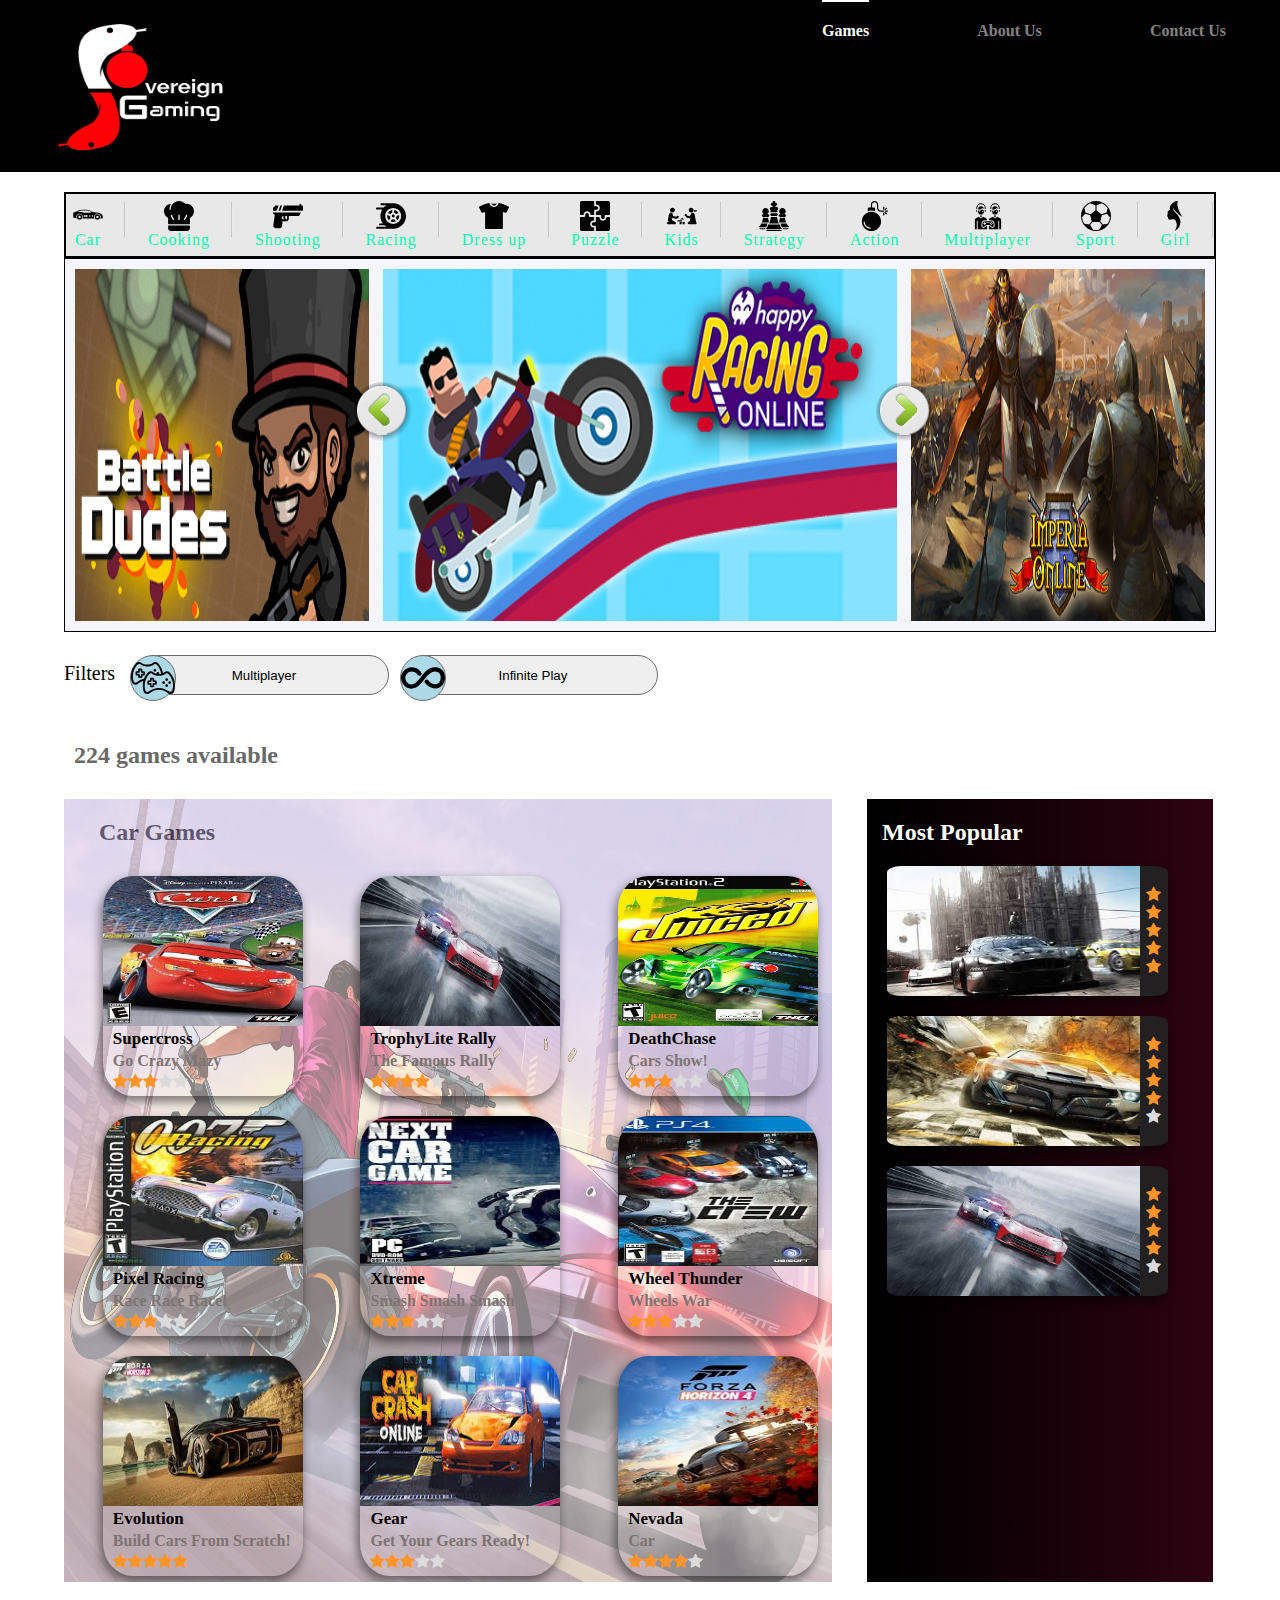
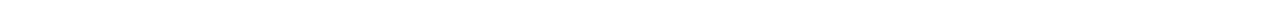
==== games/index.html @ 8c74dc42 "Update index.html" ====
<!DOCTYPE html>
<html lang="en">
<head>
    <meta charset="UTF-8">
    <meta name="viewport" content="width=device-width, initial-scale=1.0">
  
    <link rel="stylesheet" href="styles.css">
    <link rel="stylesheet" href="https://cdnjs.cloudflare.com/ajax/libs/font-awesome/4.7.0/css/font-awesome.min.css">
    <title>Games at sovereignGaming - Play Free Online Games</title>
</head>
<body>

    <nav class="navbar">

            <img id="logo" src="../games/images/logoeigthEdition.png" alt="">

        <ul>
            <li><a class="current" href="games.html">Games</a></li>      
            <li><a href="about.html">About Us</a></li>
            <li><a href="contact.html">Contact Us</a></li>
        </ul>
    </nav>

    <div class="content">

        <nav id="subNavbar">
            <a href="#actionGamesContainer" title="car">
                <img
                    src="[data-uri]" />
                <span>Car</span>
            </a>
            <div class="separator"></div>
            <a href="#actionGamesContainer" title="cooking">
                <img
                    src="[data-uri]" />
                <span>Cooking</span>
            </a>
            <div class="separator"></div>
            <a href="#actionGamesContainer" title="shooting">
                <img
                    src="[data-uri]" />
                <span>Shooting</span>
            </a>
            <div class="separator"></div>
            <a href="#actionGamesContainer" title="racing">
                <img
                    src="[data-uri]" />
                <span>Racing</span>
            </a>
            <div class="separator"></div>
            <a href="#actionGamesContainer" title="dressup">
                <img
                    src="[data-uri]" />
                <span>Dress up</span>
            </a>
            <div class="separator"></div>
            <a href="#actionGamesContainer" title="puzzle">
                <img
                    src="[data-uri]" />
                <span>Puzzle</span>
            </a>
            <div class="separator"></div>
            <a href="#actionGamesContainer" title="kids">
                <img
                    src="[data-uri]" />
                <span>Kids</span>
            </a>
            <div class="separator"></div>
            <a href="#actionGamesContainer" title="strategy">
                <img
                    src="[data-uri]" />
                <span>Strategy</span>
            </a>
            <div class="separator"></div>
            <a href="#actionGamesContainer" title="action">
                <img
                    src="[data-uri]" />
                <span>Action</span>
            </a>
            <div class="separator"></div>
            <a href="#actionGamesContainer" title="multiplayer">
                <img
                    src="[data-uri]" />
                <span>Multiplayer</span>
            </a>
            <div class="separator"></div>
            <a href="#actionGamesContainer" title="sport">
                <img
                    src="[data-uri]" />
                <span>Sport</span>
            </a>
            <div class="separator"></div>
            <a href="#actionGamesContainer" title="girl">
                <img
                    src="[data-uri]" />
                <span>Girl</span>
            </a>
            <div class="separator"></div>
        </nav>
        
        <section class="mainGames">
        
            <div class="structure"><span></span> <span></span></div>
        
            <a id="firstMainImg" href="" target="_self">
                <!-- <img title="battledudes online" src="../PracticeProjects/images/images/battledudesio.jpg" alt=""> -->
            </a>
            <a id="secondMainImg" href="" target="_self">
                <!-- <img title="happy racing online" src="../PracticeProjects/images/images/happy-racing-online.jpg" alt=""> -->
            </a>
            <a id="thirdMainImg" href="" target="_self">
                <!-- <img title="emperia online" src="../PracticeProjects/images/images/imperia-online.jpg" alt=""> -->
            </a>
        
            <button id="rightScroll" class="mainGames-next right"></button>
            <button id="leftScroll" class="mainGames-next left"></button>
        </section>
        
        <section id="filters" class="filterStyle">
            <p>Filters</p>
        
            <div class="circle">
                <img
                    src="[data-uri]" />
            </div>
            <button class="btnStyle">Multiplayer </button>
        
            <div class="circle">
                <img
                    src="[data-uri]" />
            </div>
            <button class="btnStyle">Infinite Play </button>
        
        </section>
        
        <h2 id="gamesTitle"><span id="gamesCount"></span> games available</h2>
        
        <footer>
            <section>
                <h2 class="showCategoryName">Car Games</h2>
                <img src="../games/images/backgroundMainImages/car.jpg" alt="">
                <div id="actionGamesContainer-Container">
                    <div id="actionGamesContainer">
                    </div>
                </div>
            </section>
        
            <aside id="randomSideGamesContainer">
                <h2>Most Popular</h2>
            </aside>
        </footer>
    </div>

    <!-- <div class="powr-weather" id="1ed42106_1621029905"></div>
    <script src="https://www.powr.io/powr.js?platform=html"></script>
     -->

    <!-- <iframe src="https://www.powr.io/weather/u/1ed42106_1621029905#platform=iframe" style="width:100%;" height="514px"
        frameborder="0"></iframe> -->
        
    <script src="app.js"></script>
    

</body>
</html>
---- games/styles.css ----
* {
  padding: 0;
  margin: 0;
  box-sizing: border-box;
}

html {
  scroll-behavior: smooth;
}

.content {
  /* background-color: #14273d; */
  width: 90vw;
  margin: auto;
}

.navbar {
  display: flex;
  justify-content: space-between;
  font-weight: bold;
  padding-top: 22px;
  /* background: black; */
  /* background: linear-gradient(90deg, #f0027f, #75489f); */
  /* background: #320d7f; */
  /* background-color: #26547c; */
  background-color: black;
}

#logo {
  width: 180px;
  height: 140px;
  margin-left: 50px;
}

.navbar-2 {
  justify-content: flex-end;
  /* background: white; */
  padding-bottom: 30px;
}

.navbar img {
  margin: 10px 0 0 10px;
  position: relative;
  bottom: 15px;
}

.navbar ul {
  /* color: blue; */
  /* color: red; */
  width: 40%;
  display: flex;
  list-style-type: none;
  justify-content: space-around;
}

.navbar ul li a {
  padding-top: 20px;
  text-decoration: none;
  /* color: rgba(0, 0, 255); */
  /* color: rgb(0, 254, 174); */
  color: white;
  opacity: 0.5;
}

.navbar li a.current {
  /* border-top: 2px solid rgb(0, 0, 255); */
  /* border-top: 2px solid rgb(0, 254, 174); */
  border-top: 2px solid white;
  opacity: 1;
}

#subNavbar {
  border: 2px solid black;
  background-color: #e8e8e8;
  letter-spacing: 1px;
  margin-top: 20px;
  display: flex;
  justify-content: space-between;
}

#subNavbar a {
  display: flex;
  flex-direction: column;
  align-items: center;
  text-decoration: none;
  /* color: black; */
  color: rgb(0, 254, 174);
  padding: 7px;
}

#subNavbar a:hover {
  box-shadow: 10px 10px 28px 0px rgb(0, 254, 174);
  -webkit-box-shadow: 10px 10px 28px 0px rgb(0, 254, 174);
  -moz-box-shadow: 10px 10px 28px 0px rgb(0, 254, 174);

  box-shadow: 10px 10px 28px 20px rgb(0, 254, 174);
  -webkit-box-shadow: 10px 10px 28px 20px rgb(0, 254, 174);
  -moz-box-shadow: 10px 10px 28px 20px rgb(0, 254, 174);
  transform: translate(-1px, -1px);
}

#subNavbar a img {
  width: 30px;
  height: 30px;
}

#subNavbar div.separator {
  position: relative;
  float: left;
  top: 8px;
  left: 0;
  width: 2px;
  height: 35px;
  background: #c4c4c4;
  border-right: 1px solid #eaeaea;
}

.mainGames {
  position: relative;
  display: flex;
  border: 1px solid black;
  width: 100%;
  flex-grow: 1;
  /* background: url(../web1Project/images/mainGamesBackgroundImage.jpg); */
  /* background: url(../web1Project/images/imperia-online.jpg) center; */
  background-size: 45.31vw 38.51vh;
  background-repeat: no-repeat;
}

.mainGames a {
  height: calc((100vh / 3) + 72px);
  width: 27%;
}

.mainGames a:first-of-type {
  background-image: url(../games/images/battledudesio.jpg);
  background-repeat: no-repeat;
  background-size: 100% 100%;
}
.mainGames a:nth-of-type(2) {
  background-image: url(../games/images/happy-racing-online.jpg);
  background-repeat: no-repeat;
  background-size: 100% 100%;
  /* flex-grow: 2; */
}
.mainGames a:last-of-type {
  background-image: url(../games/images/imperia-online.jpg);
  background-repeat: no-repeat;
  background-size: 100% 100%;
}

.mainGames-next {
  position: absolute;
  width: 59px;
  height: 59px;
  border-radius: 50%;
  z-index: 2;
  top: 123px;
  /* left: 345px; */
  left: 25%;
  outline: 0;
  border: 0;
  cursor: pointer;
}

.right {
  background: url("../games/images/arrow-right.png") no-repeat 0 0;
  /* left: 965px; */
  left: 70.5%;
}
.left {
  background: url("../games/images/arrow-left.png") no-repeat 0 0;
}

.mainGames .structure {
  position: absolute;
  display: flex;
  z-index: 1;
  border: 10px solid black;
  height: calc((100vh / 3) + 72px);
  width: 100%;
  /* width: 27%; */
  border-color: #f5f5ff;
}

.mainGames .structure span {
  z-index: 4;
  position: relative;
  border: 7px solid black;
  left: 26%;
  border-color: #f5f5ff;
}
.mainGames .structure span:last-of-type {
  left: 71.5%;
}

.orderOne {
  order: 1;
}

.orderTwo {
  flex-grow: 2;
  order: 2;
}

.orderThree {
  order: 3;
}

//Animation Attempt Failed
/* .imgRight {
  transform: translate(500px);
}

.imgLeft {
  transform: translate(-46vw);
  transition-duration: 350ms;
}

.rotate {
  transform: rotateY(360deg);
  transition-duration: 500ms;
} */

#filters {
  position: relative;
  display: inline-flex;
}

.filterStyle {
  height: 80px;
}

#filters p {
  position: relative;
  top: 30px;
  font-size: 20px;

  /* height: 100px; */
}

.btnStyle {
  position: relative;
  left: 60px;
  z-index: 1;
  width: 250px;
  height: 40px;
  border-radius: 50px;
  margin-left: 15px;
  border: 1px solid #696969;
}

.circle {
  position: absolute;
  display: inline;
  left: 130px;
  z-index: 2;
  border: 1px solid #696969;
  background: lightblue;
  border-radius: 50%;
  width: 46px;
  height: 46px;
}

#filters .circle img {
  width: 44px;
  height: 44px;
}

#filters div.circle:last-of-type {
  left: 400px;
}

#gamesTitle {
  padding: 30px 0 30px 10px;
  color: #696969;
}

footer {
  /* border: 3px solid purple; */
  height: 90vh;
  display: flex;

  /* background-color: hsla(352, 4%, 91%, 0.6); */
}

footer section {
  position: relative;
  height: 87vh;
  width: 60vw;
  padding-left: 10px;
  position: relative;
  overflow-y: hidden;
}

footer section h2 {
  margin: 20px 0 20px 25px;
}

#actionGamesContainer-Container {
  /* width: 100%;
  height: 100%;
  overflow: hidden; */
  height: 100%;
  width: 100%;
  overflow: hidden;
  position: relative;
  z-index: 3;
}

#actionGamesContainer {
  display: flex;
  flex-wrap: wrap;
  justify-content: space-around;
  /* width: 90%;
  height: 86%; */
  /* position: relative;
  z-index: 2;
  width: 100%;
  height: 100%;
  overflow-y: scroll;
  padding-right: 17px;
  box-sizing: content-box; */
  position: absolute;
  top: 0px;
  bottom: 0px;
  left: 0px;
  right: -15px;
  overflow: auto;
}

.emptyDiv {
  width: 100%;
  height: 70px;
}

footer section img {
  position: absolute;
  left: 0;
  top: 0;
  width: 100%;
  height: 100%;
  /* opacity: 0.6; */
  /* background-image: url("https://assets.digitalocean.com/labs/images/community_bg.png"); */
  /* background-repeat: no-repeat; */
  /* background-position: 50% 0; */
  background-size: cover;
  opacity: 0.5;
  z-index: 1;
}

footer aside {
  width: 30%;
  height: 87vh;
  margin-left: 35px;
  overflow-y: scroll;
  background: rgb(46, 3, 17);
  background: linear-gradient(
    270deg,
    rgba(46, 3, 17, 1) 0%,
    rgba(0, 0, 0, 1) 94%
  );
}

footer aside div {
  /* border: 1px solid blue; */
  border-radius: 10%;
  /* width: 70%; */
  /* height: 25%; */
  margin: 20px;
}

footer aside h2 {
  margin: 20px 0 20px 15px;
  color: white;
}

.maindivCardsStyle {
  /* border: 1px solid blue; */
  border-radius: 15%;
  /* width: 185px; */
  /* height: 190px; */
  width: 200px;
  height: 220px;
  margin: 10px 2px 10px 2px;
  background-size: 200px 150px;
  background-repeat: no-repeat;
  display: flex;
  align-items: flex-end;
  -webkit-box-shadow: -2px 5px 10px 1px rgba(0, 0, 0, 0.46);
  box-shadow: -2px 5px 10px 1px rgba(0, 0, 0, 0.46);
  cursor: pointer;
}

.maindivCardsStyle:hover {
  box-shadow: 4px 7px 17px 3px rgba(0, 0, 0, 0.61);
  -webkit-box-shadow: 4px 7px 17px 3px rgba(0, 0, 0, 0.61);
  -moz-box-shadow: 4px 7px 17px 3px rgba(0, 0, 0, 0.61);
  opacity: 0.8;
  transform: translateX(2px) translateY(2px);
}

.divGamesLinkStyle {
  color: black;
  text-decoration: none;
}

.subdivCardsStyle {
  /* border: 1px solid orange; */
  /* border-radius: 15%; */
  width: 200px;
  height: 70px;
  padding-left: 5px;
  /* white-space: nowrap; */

  /* background-color: #f8ffe5; */
}

.subdivHeadLine {
  margin: 3px 0px 3px 5px;
  font-size: 17px;
}

.subdivDescription {
  margin: 3px 0px 3px 5px;
  /* color: rgba(216, 199, 199); */
  color: rgb(126, 115, 115);
  font-weight: bolder;
  font-size: 16px;
}

.subdivSpan {
  margin: 3px 0px 3px 5px;
}

.checked {
  color: #ff9529;
}

.unchecked {
  color: rgb(220, 219, 219);
}

.rightSideMainDivCardsStyle {
  /* border: 1px solid orangered; */
  border-radius: 5%;
  width: 21.962vw;
  height: 130px;
  background-size: 19.766vw 130px;
  background-repeat: no-repeat;
  display: flex;
  justify-content: flex-end;
  -webkit-box-shadow: -2px 5px 10px 1px rgba(0, 0, 0, 0.46);
  box-shadow: -2px 5px 10px 1px rgba(0, 0, 0, 0.46);
  background-color: rgb(34, 32, 32);
  cursor: pointer;
}

.rightSideMainDivCardsStyle:hover {
  opacity: 0.8;
}

.rightSideSubSivCardsStyle {
  display: flex;
  align-items: center;
  margin-bottom: 130px;
  height: 130px;
  width: 2.196vw;
  margin: 0;
}

.rightSideSubSivSpan {
  margin: 20%;
}

.main-info {
  height: calc(100vh - 70px);
}

.main-info-wrapper {
  display: flex;
  justify-content: center;
  align-items: center;
  height: calc(100vh - 155px);
  /* background: linear-gradient(90deg, #f0027f, #75489f); */
  background: linear-gradient(90deg, rgb(51, 51, 52), rgb(79, 99, 125));
  position: relative;
}

div.contactUsCard {
  color: white;
  border-radius: 15px;
  margin-left: 30px;
  background-image: linear-gradient(
    495deg,
    rgb(62, 75, 92) 10%,
    rgb(60, 80, 104) 25%,
    rgb(139, 142, 145) 92%
  );
  line-height: 1.6;
  width: 500px;
  height: 550px;
  padding: 60px;
  font-family: "Red Hat Display", sans-serif;
  font-size: 16px;
  box-shadow: 3px 3px 14px 4px rgb(84 102 125);
  margin-top: 30px;
  position: relative;
  z-index: 2;
  top: 40px;
}

.contact-info {
  font-size: 16px;
  margin-bottom: 5px;
  padding-left: 15px;
  /* position: relative;
  z-index: 2; */
}

.contact-info h6 {
  text-transform: uppercase;
  font-size: 16px;
}

div.contactUsCard p {
  margin-bottom: 25px;
}

.contactUs-heading {
  margin-bottom: 25px;
}

.contactUsCard h6 {
  text-transform: uppercase;
  color: rgb(164, 185, 212);
  margin-bottom: 3px;
}

.contactUsCard img {
  width: 30px;
  color: white;
}

.flex-info-icon {
  display: flex;
  align-items: flex-start;
}

.contactUs-heading h6 span {
  display: inline-block;
  width: 7px;
  height: 7px;
  border-radius: 50%;
  background-color: rgb(107, 151, 208);

  margin-right: 7px;
}

.contactUs-heading h6 {
  color: white;
  font-size: 14px;
}

.contactUs-heading h2 {
  font-size: 36px;
}

.contact-form {
  display: flex;
  flex-direction: column;
  justify-content: space-around;
  margin: 0 300px 0 50px;
  margin: 70px;
  width: 570px;
  height: 430px;
  font-family: "Red Hat Display", sans-serif;
}

.contact-form h2 {
  width: 100%;
}

.contact-form h6 {
  font-size: 14px;
  font-weight: bold;
  letter-spacing: 1px;
  color: #a5b7d2;
}
.contact-form h6 span {
  margin-right: 7px;
  border-radius: 50%;
  display: inline-block;
  width: 7px;
  height: 7px;
  background-color: #a5b7d2;
}

.contact-form form input {
  border-radius: 15px;
  color: #7e7e7e;
  border: 1px solid #e6e6e6;
  padding: 9px 20px;
  width: 100%;
  height: 45px;
  margin-bottom: 30px;
  outline: none;
}

.contact-form form textarea {
  height: 120px;
  width: 100%;
  color: #7e7e7e;
  border: 1px solid #e6e6e6;
  padding: 15px 20px;
  border-radius: 20px;
  margin-bottom: 10px;
  outline: none;
}

.contact-form form button {
  color: white;
  background-color: rgb(92, 97, 104);
  border-radius: 40px;
  width: 220px;
  height: 50px;
  font-size: 20px;
  font-weight: bold;
  cursor: pointer;
}

.contact-footer {
  flex-direction: column;
  position: relative;
}

.contact-footer-header {
  display: flex;
  height: 40vh;
  width: 100%;
  justify-content: center;
  align-items: center;
  font-size: 30px;
}
.contact-mini-cards {
  height: 60vh;
  width: 100%;
  display: flex;
  justify-content: space-around;
  /* background-color: #9370db; */
  background: rgb(58, 75, 99);
}

.contact-mini-cards div {
  background-color: white;
  width: 200px;
  height: 210px;
  display: flex;
  padding: 15px;
  flex-direction: column;
  align-items: center;
  justify-content: space-between;
}

.contact-mini-cards h3 {
  text-align: center;
  font-size: 25px;
  line-height: 1.6;
}

.contact-mini-cards p {
  margin-top: 30px;
  font-size: 16px;
  line-height: 1.3;
  color: #3e4854;
  text-align: center;
}

.contact-mini-cards span {
  display: inline-block;
  width: 37px;
  height: 37px;
  border-radius: 50%;
  cursor: pointer;
}

.contact-mini-cards span:hover {
  border: 1px solid black;
}

.contact-mini-cards span img {
  width: 30px;
  margin-top: 2px;
  margin-left: 6px;
}

.custom-shape-divider-bottom-1620479125 {
  position: absolute;
  bottom: 0;
  left: 0;
  width: 100%;
  overflow: hidden;
  line-height: 0;
  transform: rotate(180deg);
}

.custom-shape-divider-bottom-1620479125 svg {
  position: relative;
  display: block;
  width: calc(100% + 1.3px);
  height: 75px;
}

.custom-shape-divider-bottom-1620479125 .shape-fill {
  fill: #fff;
}

/* aboutus */

.aboutus-section {
  font-family: Verdana, Helvetica, Tahoma;
  display: flex;
  justify-content: center;
  height: calc(100vh - 70px);
  /* background: url("../web1Project/images/aboutusbackground7.jpg") no-repeat; */
  /* background-size: 100% 100%; */
}

.aboutus-header-style {
  background-color: black;
  color: white;
  width: 70%;
  background-image: linear-gradient(90deg, rgb(37, 37, 38), rgb(47, 57, 70));
}

.aboutus-card {
  box-sizing: border-box;
  border-top: 1px solid white;
  border-bottom: 1px solid white;
  background-color: black;
  width: 50%;
  height: 50%;
  padding: 30px;
  font-size: 16px;
  line-height: 1.6;
}

.aboutus-card h2 {
  margin-bottom: 20px;
  border-bottom: 1px solid white;
}

.aboutcard2 {
  /* border-top: 1px solid white; */
  margin: 0 0 0 50%;
}

.aboutus-footer {
  border: 1px solid black;
  height: 100vh;
  font-family: Verdana, Helvetica, Tahoma;
  line-height: 1.6;
}

.aboutus-footer-style {
  width: 100%;
  height: 100%;
  padding: 10px;
}

.aboutus-footer-style h2 {
  margin: 0 0 20px 40px;
  border-bottom: 1px solid white;
}

.aboutus-footer-style p {
  padding: 0 40px 0 40px;
}

.center {
  margin: auto;
  width: 70%;
}

@media screen and (max-width: 882px) {
  #subNavbar a {
    width: 90px;
  }

  #subNavbar {
    flex-wrap: wrap;
  }

  footer {
    height: 100vh;
    flex-direction: column-reverse;
  }

  footer aside {
    width: 100%;
    height: 33vh;
    margin: 0 0 25px 0;
    overflow: hidden;
    display: flex;
    justify-content: center;
    align-items: center;
  }

  footer aside h2 {
    display: none;
  }

  .rightSideSubSivCardsStyle {
    margin-bottom: 0px;
    width: 130px;
    height: 2.196vw;
  }

  .rightSideMainDivCardsStyle {
    width: 24.962vw;
    height: 130px;
    background-size: 24.962vw 110px;
    background-repeat: no-repeat;
    flex-direction: column;
    justify-content: flex-end;
    align-items: center;
  }

  footer section {
    height: 70vh;
    width: 100%;
  }

  footer section h2 {
    margin: 20px 0 20px 25px;
  }

  /* Contact Us */

  .navbar-2 {
    justify-content: center;
  }

  .contact-mini-cards div {
    width: 180px;
    height: 190px;
  }

  .contact-mini-cards h3 {
    font-size: 21px;
  }

  .contact-mini-cards p {
    margin-top: 25px;
    font-size: 14px;
  }

  .contact-mini-cards span {
    width: 34px;
    height: 34px;
  }

  .contact-mini-cards span img {
    width: 27px;
  }
}

@media screen and (max-width: 1125px) {
  .circle {
    display: none;
  }
}

@media screen and (max-width: 755px) {
  .main-info {
    height: 80vh;
  }
  .main-info-wrapper {
    position: static;
  }

  div.contactUsCard {
    width: 300px;
    height: 350px;
    padding: 35px;
    font-size: 16px;
    margin-left: 20px;
    position: static;
  }

  .contactUs-heading h2 {
    display: none;
  }

  .contact-info {
    font-size: 14px;
    margin-bottom: 5px;
    padding-left: 10px;
  }

  .contact-info h6 {
    font-size: 14px;
  }

  div.contactUsCard > p {
    display: none;
  }

  .contactUsCard img {
    width: 25px;
  }

  .contactUs-heading h6 span {
    width: 5px;
    height: 5px;
    margin-right: 5px;
  }

  .contactUs-heading h6 {
    font-size: 13px;
  }

  .contactUs-heading h2 {
    font-size: 32px;
  }

  .contact-form h6 {
    display: none;
  }

  .contact-form h2 {
    font-size: 20px;
  }

  .contact-form {
    height: 380px;
  }

  .contact-form form input {
    height: 38px;
    margin-bottom: 20px;
  }

  .contact-form form textarea {
    height: 80px;
  }

  .contact-form form button {
    color: white;
    background-color: rgb(92, 97, 104);
    border-radius: 40px;
    width: 110px;
    height: 40px;
    font-size: 20px;
    font-weight: bold;
    cursor: pointer;
  }
}

@media screen and (max-width: 655px) {
  footer {
    height: 130vh;
  }

  footer aside {
    width: 100%;
    height: 60vh;
    margin: 0 0 25px 0;
    flex-direction: column;
  }

  .rightSideSubSivCardsStyle {
    margin-bottom: 0px;
    width: 130px;
    height: 2.196vw;
  }

  .rightSideMainDivCardsStyle {
    width: 70%;
    height: 190px;
    margin: 0;
    background-size: 100% 105px;
    background-repeat: no-repeat;
    flex-direction: column;
    justify-content: flex-end;
    align-items: center;
  }

  footer section {
    height: 70vh;
    width: 100%;
  }

  #filters {
    position: static;
    display: flex;
    justify-content: center;
  }

  .filterStyle {
    display: flex;
    flex-direction: column;
    align-items: center;
    height: 120px;
  }

  #filters p {
    position: static;
    font-size: 20px;
    margin: 5px 0;
  }

  .btnStyle {
    position: static;
    width: 300px;
    height: 260px;
    margin: 0 0 10px 15px;
    border: 1px solid #696969;
  }

  footer.contact-footer {
    height: 95vh;
  }

  div.contact-mini-cards {
    /* height: 100%; */
  }

  div.contact-footer-header h2 {
    font-size: 30px;
  }

  .contact-mini-cards div {
    width: 140px;
    height: 80%;
  }

  .contactUsCard {
    display: none;
  }

  .custom-shape-divider-bottom-1620479125 {
    display: none;
  }

  .navbar-2 {
    /* height: 500px; */
    /* flex-wrap: wrap; */
    /* align-items: center; */
    flex-direction: column;
  }

  .navbar-2 ul {
    width: 100%;
  }
}
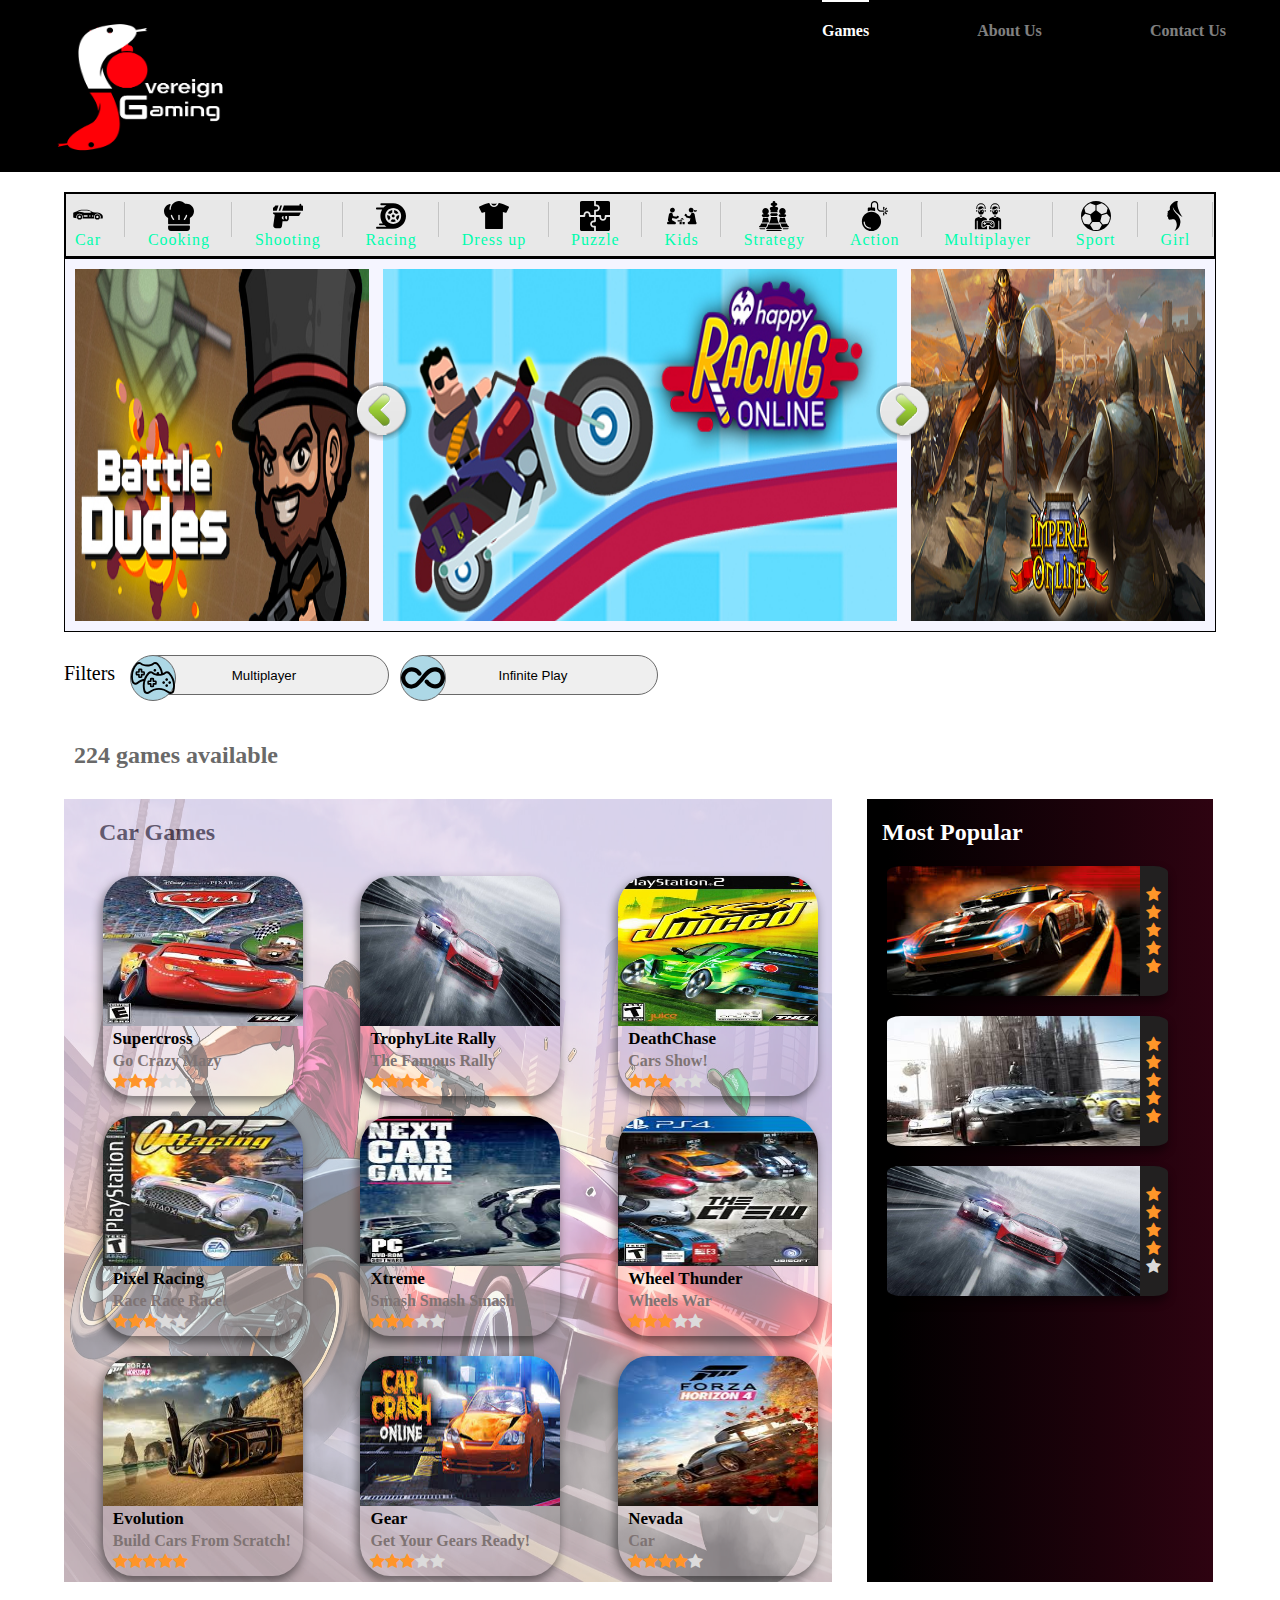
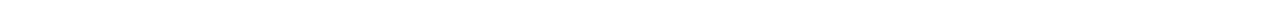
==== commit e33c893c: "Update index.html" ====
--- a/games/index.html
+++ b/games/index.html
@@ -15,9 +15,9 @@
             <img id="logo" src="../games/images/logoeigthEdition.png" alt="">
 
         <ul>
-            <li><a class="current" href="games.html">Games</a></li>      
-            <li><a href="about.html">About Us</a></li>
-            <li><a href="contact.html">Contact Us</a></li>
+            <li><a class="current" href="https://sovereigngaming.github.io/games/">Games</a></li>      
+            <li><a href="https://sovereigngaming.github.io/games/about/">About Us</a></li>
+            <li><a href="https://sovereigngaming.github.io/games/contact/">Contact Us</a></li>
         </ul>
     </nav>
 
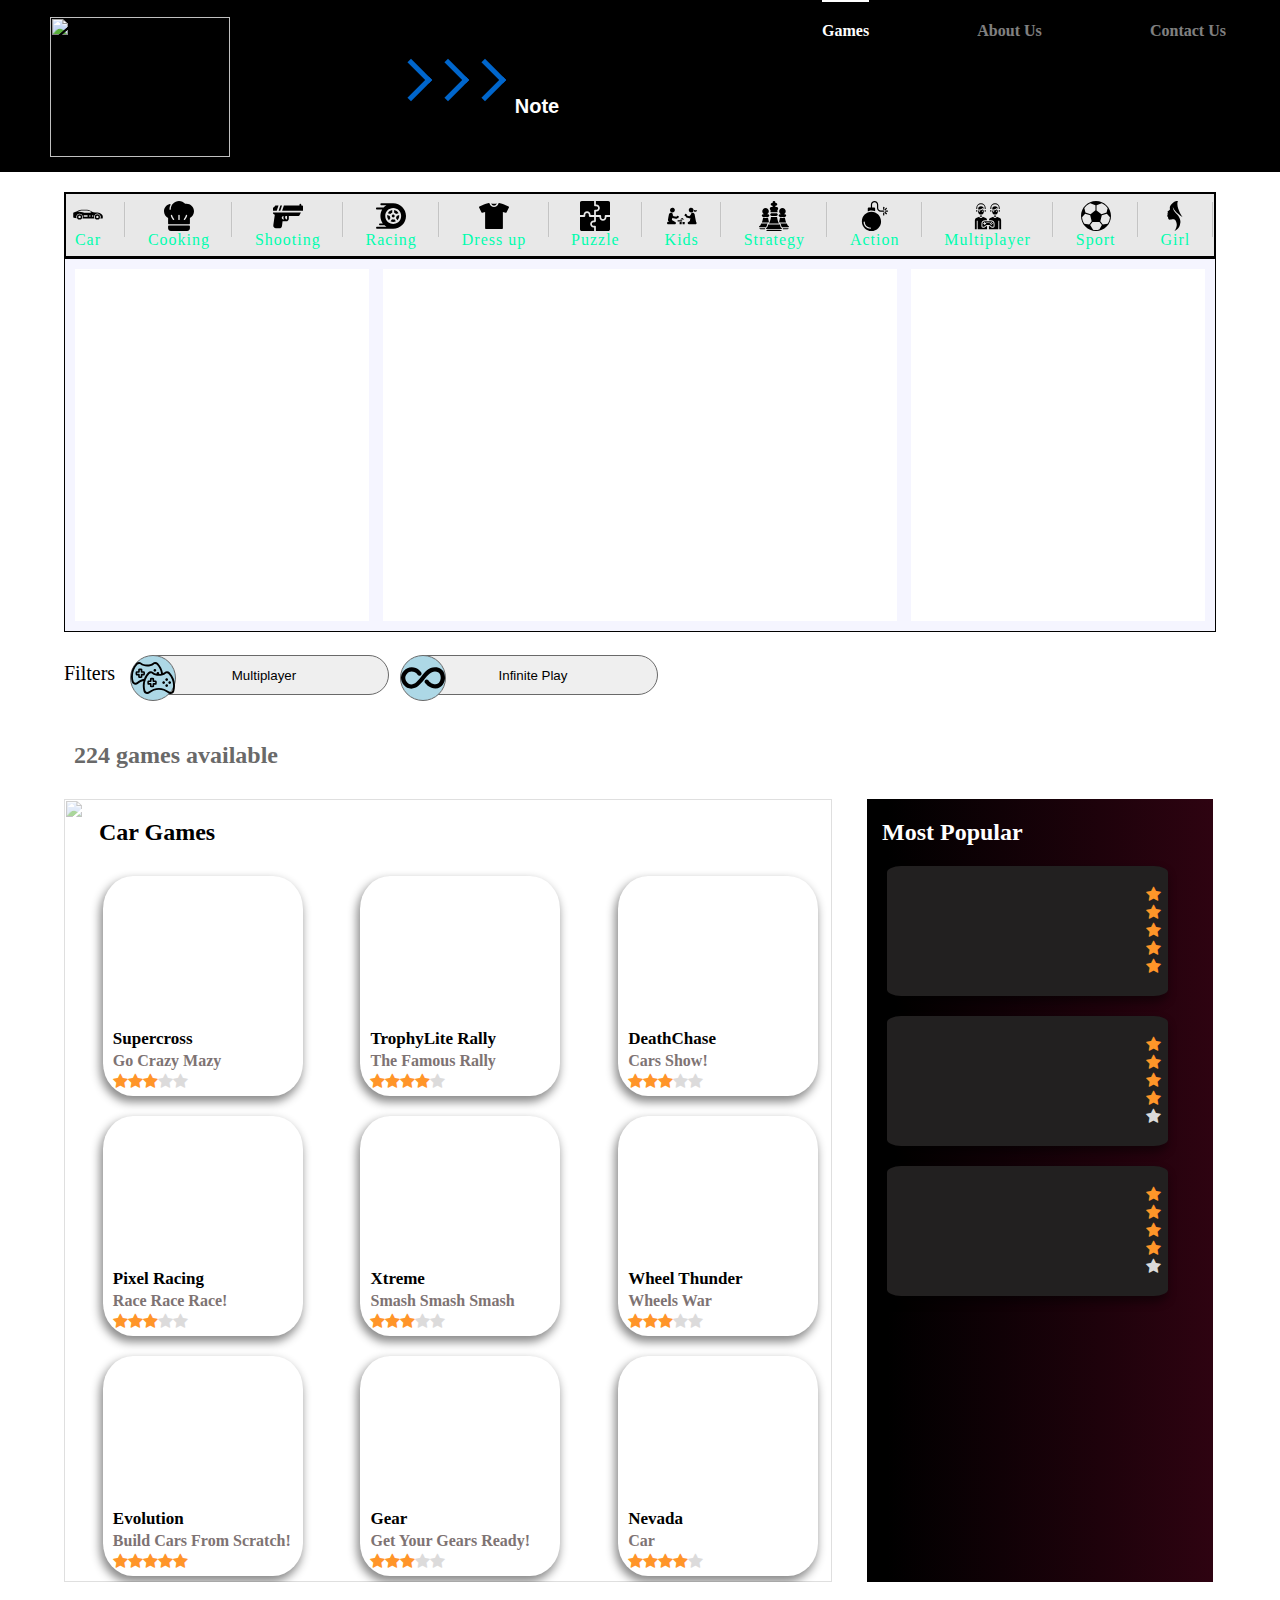
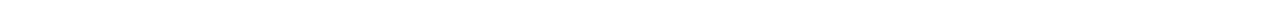
==== commit 8e47d55b: "updated files" ====
--- a/games/index.html
+++ b/games/index.html
@@ -7,18 +7,42 @@
     <link rel="stylesheet" href="styles.css">
     <link rel="stylesheet" href="https://cdnjs.cloudflare.com/ajax/libs/font-awesome/4.7.0/css/font-awesome.min.css">
     <title>Games at sovereignGaming - Play Free Online Games</title>
+    
 </head>
 <body>
 
     <nav class="navbar">
 
-            <img id="logo" src="../games/images/logoeigthEdition.png" alt="">
+            <img id="logo" src="../web1Project/images/logoeigthEdition.png" alt="">
 
         <ul>
-            <li><a class="current" href="https://sovereigngaming.github.io/games/">Games</a></li>      
-            <li><a href="https://sovereigngaming.github.io/games/about/">About Us</a></li>
-            <li><a href="https://sovereigngaming.github.io/games/contact/">Contact Us</a></li>
+            <li><a class="current" href="games.html">Games</a></li>      
+            <li><a href="about.html">About Us</a></li>
+            <li><a href="contact.html">Contact Us</a></li>
         </ul>
+
+        <div class="fabulousArrows" >
+            <span></span>
+            <span></span>
+            <span></span>
+        </div>
+
+            <button data-modal-target="#modal" class="note">Note</button>
+            
+            <div class="modal" id="modal">
+                <div class="modal-header">
+                    <div class="modal-title">Summary</div>
+                    <button data-modal-close class="modal-close">&times;</button>
+                </div>
+            
+                <div class="modal-body">
+                    This non responsive website was made as a first project after learning the basics of HTML CSS and JS it is made from scratch along with the games Snake and MineSweeper which can be found in the Kids and Strategy categories. 
+                </br>
+                    It is meant as a demonstration of my capabilities as of Nov 2021. For more details on the project I have included the <a href="readMe.txt" target="_blank">readMe</a> file
+                </div>
+            </div>
+            
+                <div id="overlay"></div>
     </nav>
 
     <div class="content">
@@ -138,7 +162,7 @@
         <footer>
             <section>
                 <h2 class="showCategoryName">Car Games</h2>
-                <img src="../games/images/backgroundMainImages/car.jpg" alt="">
+                <img src="../web1Project/images/backgroundMainImages/car.jpg" alt="">
                 <div id="actionGamesContainer-Container">
                     <div id="actionGamesContainer">
                     </div>
@@ -162,4 +186,4 @@
     
 
 </body>
-</html>
+</html>--- a/games/styles.css
+++ b/games/styles.css
@@ -26,6 +26,145 @@
   background-color: black;
 }
 
+.fabulousArrows {
+  /* color: white; */
+  position: absolute;
+  display: flex;
+  justify-content: space-around;
+  /* border: 2px solid blue; */
+  width: 110px;
+  height: 50px;
+  top: 10%;
+  left: 35%;
+  transform: translate(-50%, -50%);
+}
+
+.fabulousArrows span {
+  width: 30px;
+  height: 30px;
+  border-top: 5px solid #0066cc;
+  border-right: 5px solid #0066cc;
+  transform: rotate(45deg);
+  animation: scroll 2s infinite;
+}
+
+.fabulousArrows span:nth-child(2) {
+  animation-delay: 0.2s;
+}
+
+.fabulousArrows span:nth-child(3) {
+  animation-delay: 0.4s;
+}
+
+@keyframes scroll {
+  0% {
+    opacity: 0;
+    transform: rotate(45deg) translate(20px, 20px);
+  }
+
+  50% {
+    opacity: 1;
+  }
+
+  100% {
+    opacity: 0;
+    transform: rotate(45deg) translate(20px, 20px);
+  }
+}
+
+.hide {
+  display: hidden;
+}
+
+.note {
+  /* display: none; */
+  position: absolute;
+  top: 9%;
+  left: 40%;
+  height: 50px;
+  width: 50px;
+  color: white;
+  cursor: pointer;
+  border: none;
+  outline: none;
+  background-color: black;
+  font-size: 1.25rem;
+  font-weight: bold;
+}
+
+.modal {
+  position: fixed;
+  top: 50%;
+  left: 50%;
+  transform: translate(-50%, -50%) scale(0);
+  transition: 200ms ease-in-out;
+  border: 1px solid black;
+  border-radius: 10px;
+  z-index: 10;
+  background-color: rgb(231, 229, 229);
+  width: 300px;
+  max-width: 80%;
+}
+
+.modal-header {
+  padding: 10px 15px;
+  display: flex;
+  justify-content: space-between;
+  align-items: center;
+  border-bottom: 1px solid black;
+  color: white;
+  background-color: black;
+}
+
+.modal-header {
+  font-size: 1.5rem;
+  font-weight: bold;
+}
+
+.modal-header .modal-close {
+  cursor: pointer;
+  border: none;
+  outline: none;
+  background-color: none;
+  font-size: 1.25rem;
+  font-weight: bold;
+  background-color: black;
+  width: 20px;
+  height: 20px;
+  color: white;
+}
+
+.modal-body {
+  padding: 10px 15px;
+}
+
+.modal-body a {
+  color: #0066cc;
+  text-decoration: none;
+}
+
+#overlay {
+  position: fixed;
+  z-index: 9;
+  opacity: 0;
+  transition: 200ms ease-in-out;
+  top: 0;
+  left: 0;
+  right: 0;
+  bottom: 0;
+  background-color: rgba(0, 0, 0, 0.5);
+  pointer-events: none;
+}
+
+#overlay.active {
+  opacity: 1;
+  pointer-events: all;
+}
+
+.modal.active {
+  transform: translate(-50%, -50%) scale(1);
+}
+
 #logo {
   width: 180px;
   height: 140px;
@@ -133,18 +272,18 @@
 }
 
 .mainGames a:first-of-type {
-  background-image: url(../games/images/battledudesio.jpg);
+  background-image: url(../web1Project/images/battledudesio.jpg);
   background-repeat: no-repeat;
   background-size: 100% 100%;
 }
 .mainGames a:nth-of-type(2) {
-  background-image: url(../games/images/happy-racing-online.jpg);
+  background-image: url(../web1Project/images/happy-racing-online.jpg);
   background-repeat: no-repeat;
   background-size: 100% 100%;
   /* flex-grow: 2; */
 }
 .mainGames a:last-of-type {
-  background-image: url(../games/images/imperia-online.jpg);
+  background-image: url(../web1Project/images/imperia-online.jpg);
   background-repeat: no-repeat;
   background-size: 100% 100%;
 }
@@ -164,12 +303,12 @@
 }
 
 .right {
-  background: url("../games/images/arrow-right.png") no-repeat 0 0;
+  background: url("../web1Project/images/arrow-right.png") no-repeat 0 0;
   /* left: 965px; */
   left: 70.5%;
 }
 .left {
-  background: url("../games/images/arrow-left.png") no-repeat 0 0;
+  background: url("../web1Project/images/arrow-left.png") no-repeat 0 0;
 }
 
 .mainGames .structure {
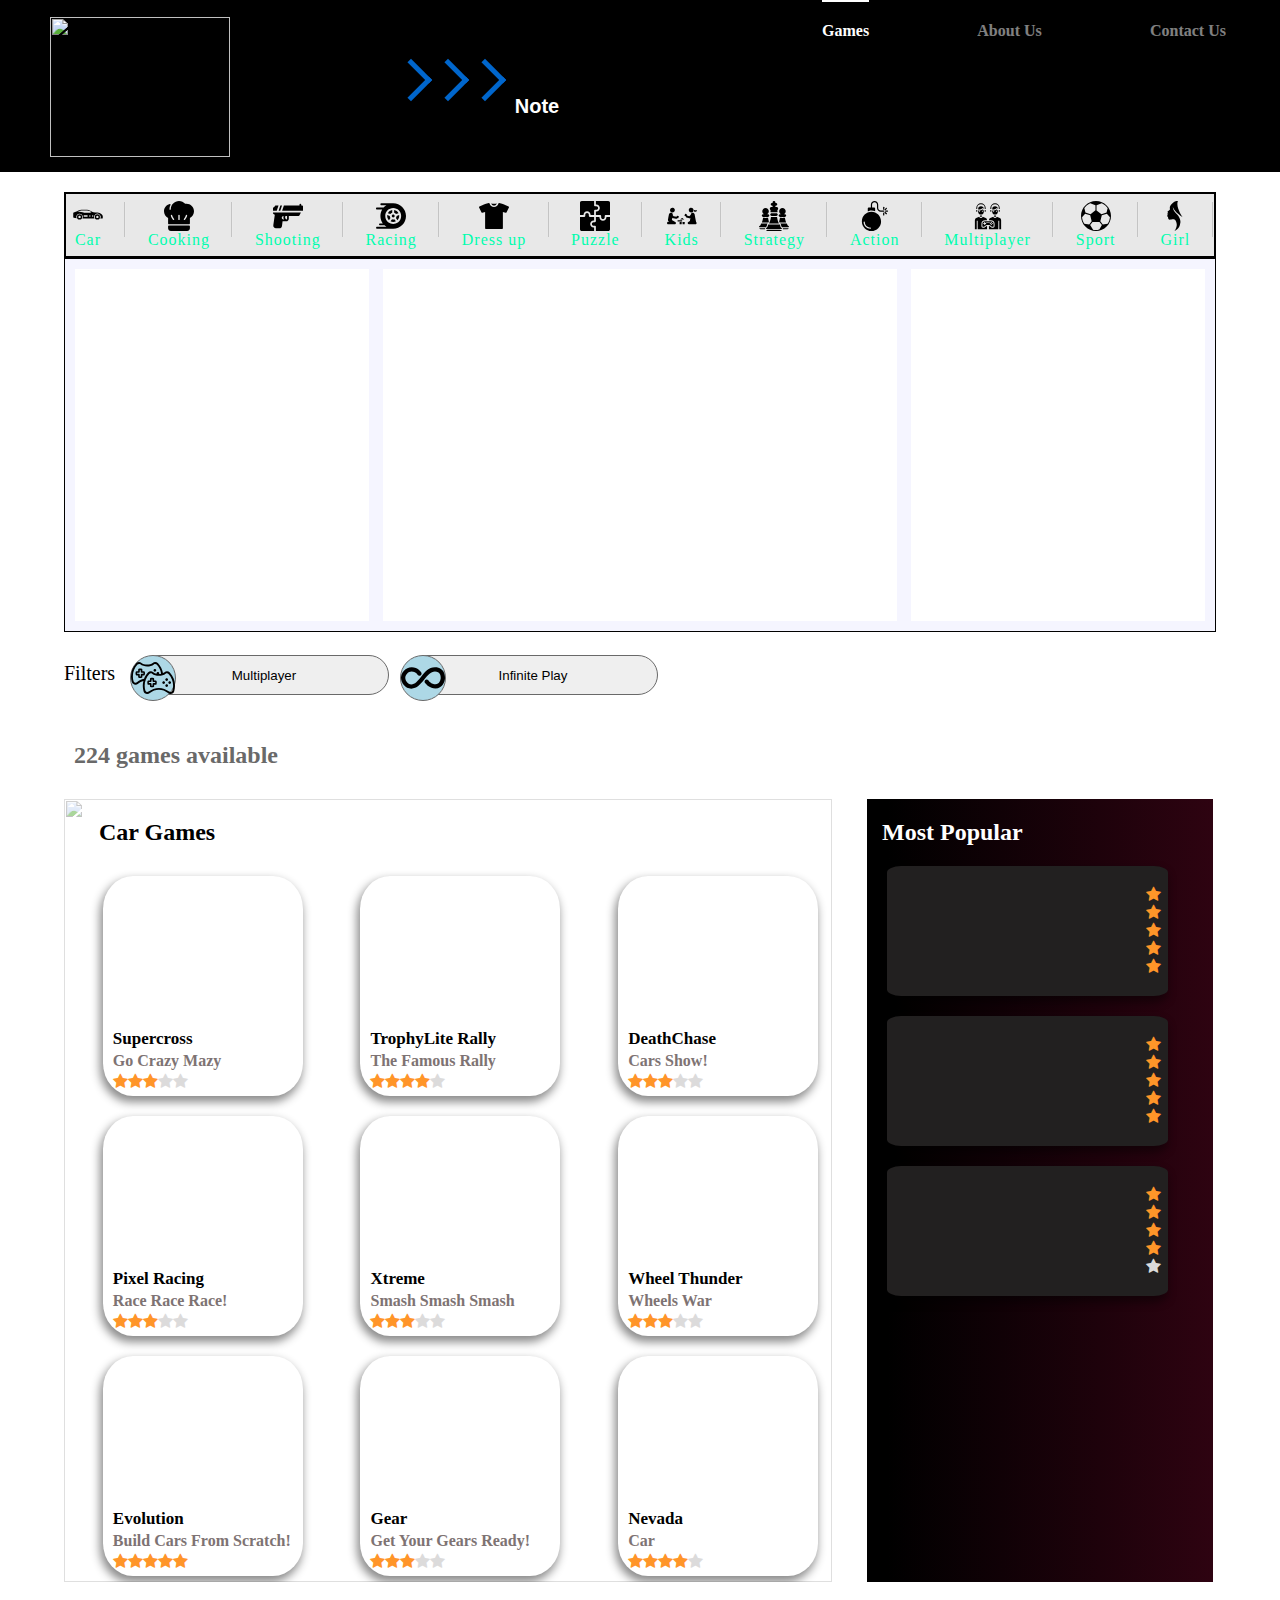
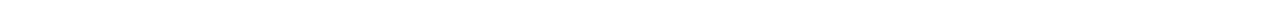
==== commit e9ef7e81: "Merge branch 'main' of https://github.com/sovereigngaming/sovereigngaming.github.io" ====
--- a/games/index.html
+++ b/games/index.html
@@ -16,9 +16,9 @@
             <img id="logo" src="../web1Project/images/logoeigthEdition.png" alt="">
 
         <ul>
-            <li><a class="current" href="games.html">Games</a></li>      
-            <li><a href="about.html">About Us</a></li>
-            <li><a href="contact.html">Contact Us</a></li>
+            <li><a class="current" href="https://sovereigngaming.github.io/games/">Games</a></li>      
+            <li><a href="https://sovereigngaming.github.io/games/about/">About Us</a></li>
+            <li><a href="https://sovereigngaming.github.io/games/contact/">Contact Us</a></li>
         </ul>
 
         <div class="fabulousArrows" >
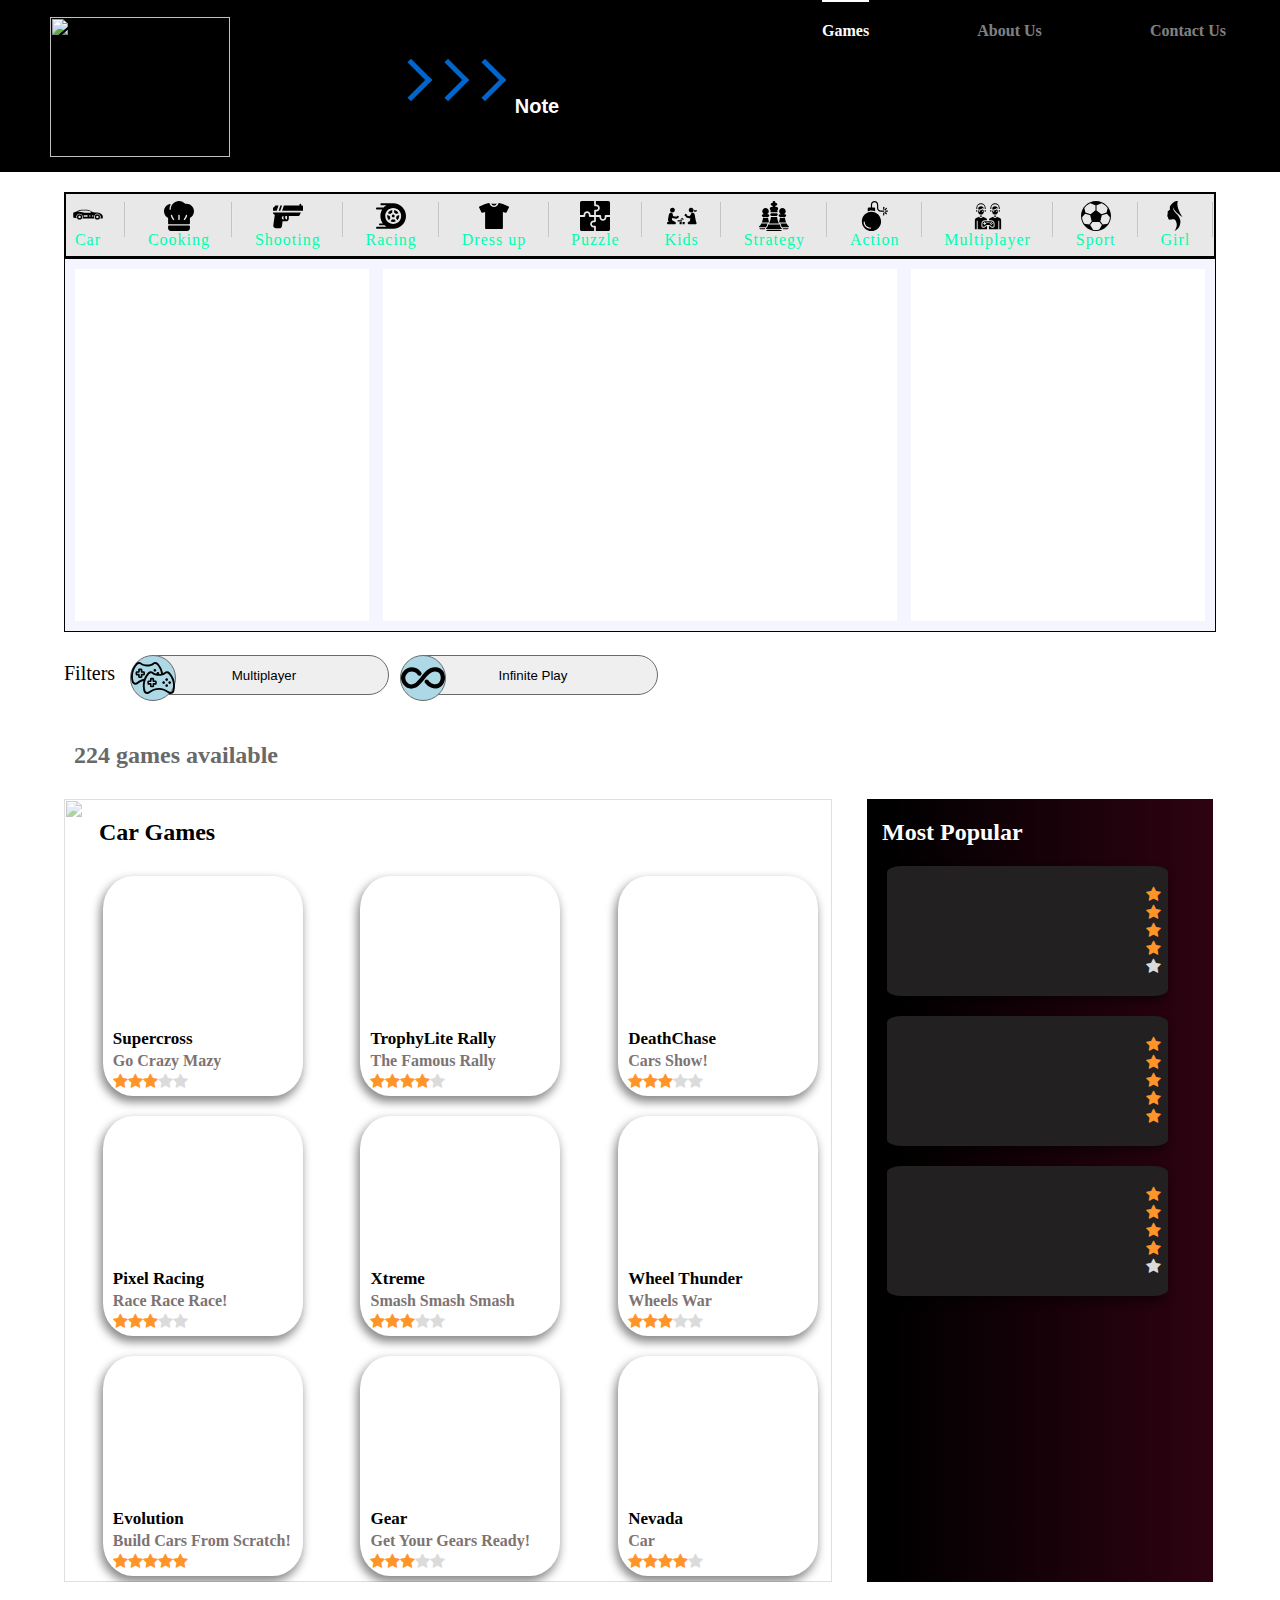
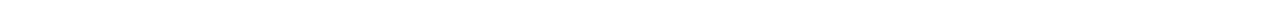
==== commit 122af08e: "Update index.html" ====
--- a/games/index.html
+++ b/games/index.html
@@ -13,7 +13,7 @@
 
     <nav class="navbar">
 
-            <img id="logo" src="../web1Project/images/logoeigthEdition.png" alt="">
+            <img id="logo" src="../index/images/logoeigthEdition.png" alt="">
 
         <ul>
             <li><a class="current" href="https://sovereigngaming.github.io/games/">Games</a></li>      
@@ -186,4 +186,4 @@
     
 
 </body>
-</html>+</html>
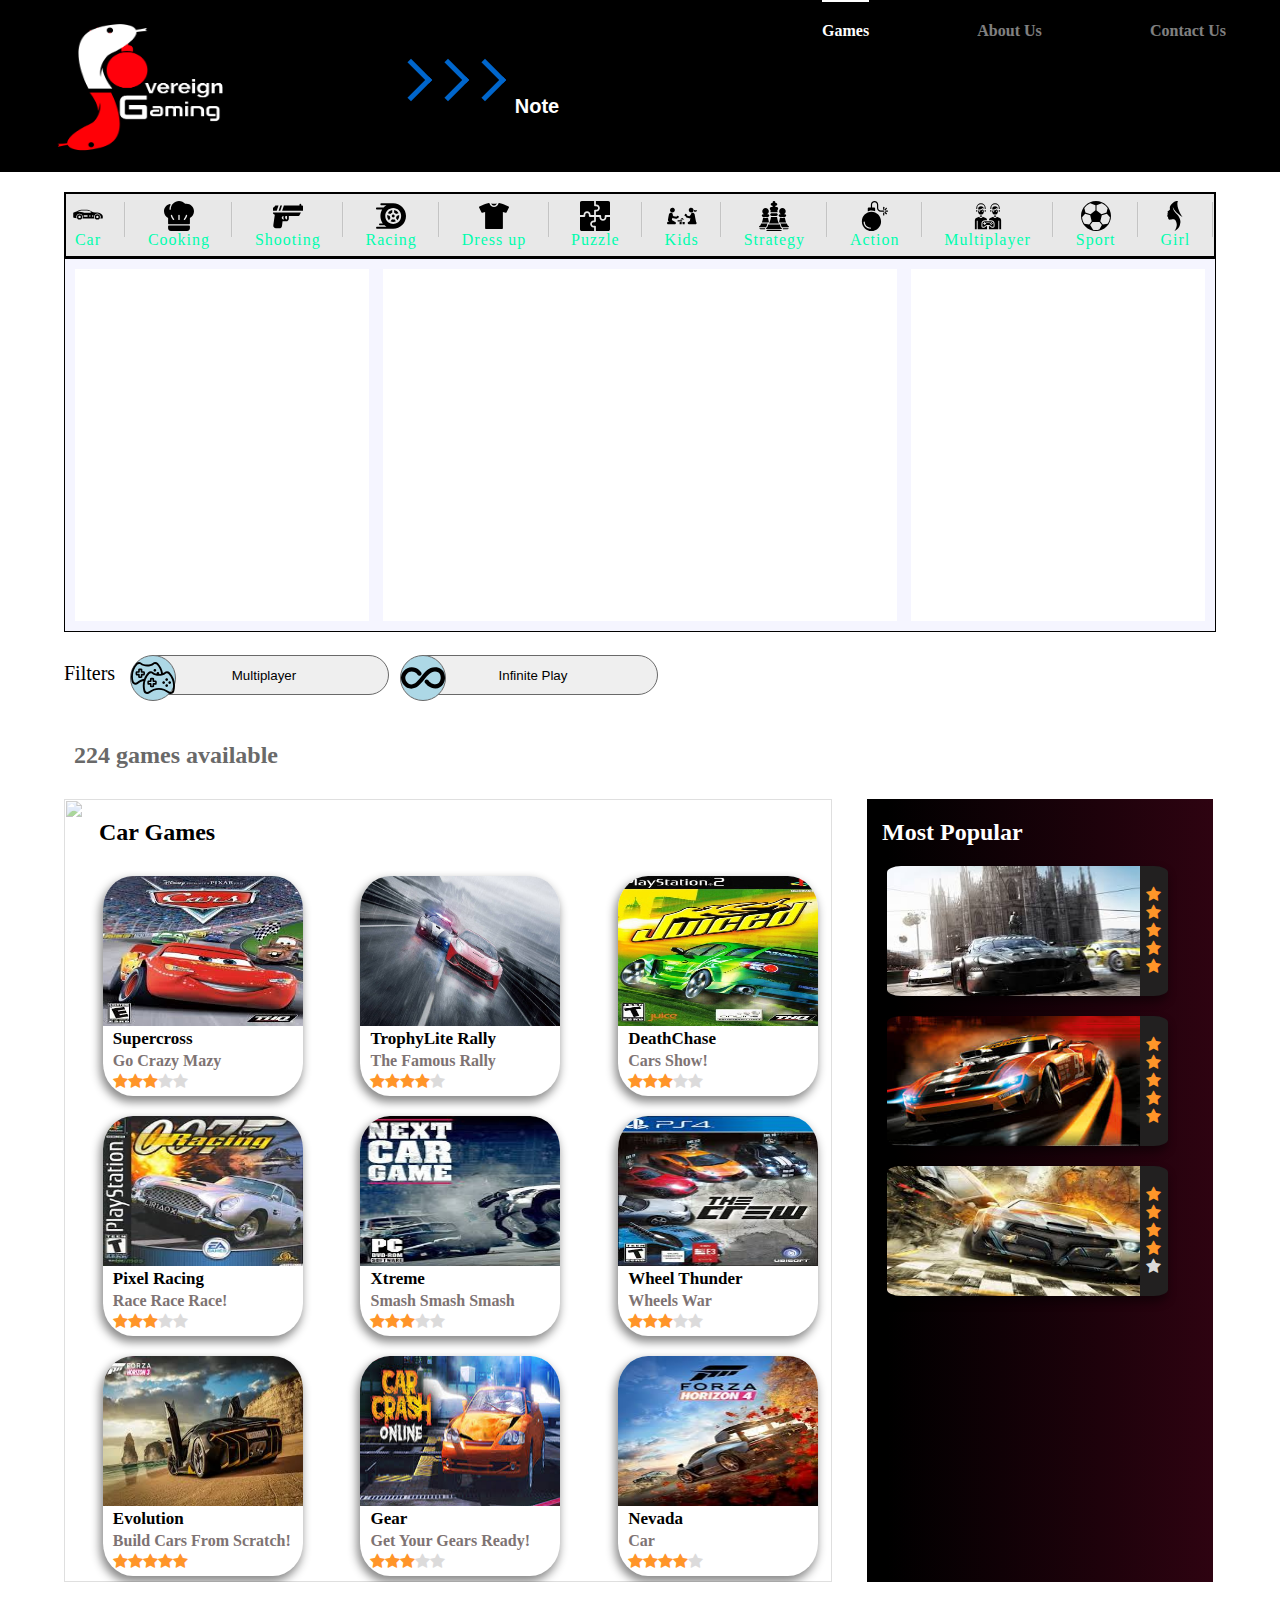
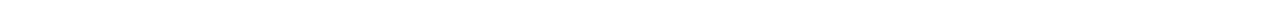
==== commit 09d6b611: "Update index.html" ====
--- a/games/index.html
+++ b/games/index.html
@@ -13,7 +13,7 @@
 
     <nav class="navbar">
 
-            <img id="logo" src="../index/images/logoeigthEdition.png" alt="">
+            <img id="logo" src="../games/images/logoeigthEdition.png" alt="">
 
         <ul>
             <li><a class="current" href="https://sovereigngaming.github.io/games/">Games</a></li>      
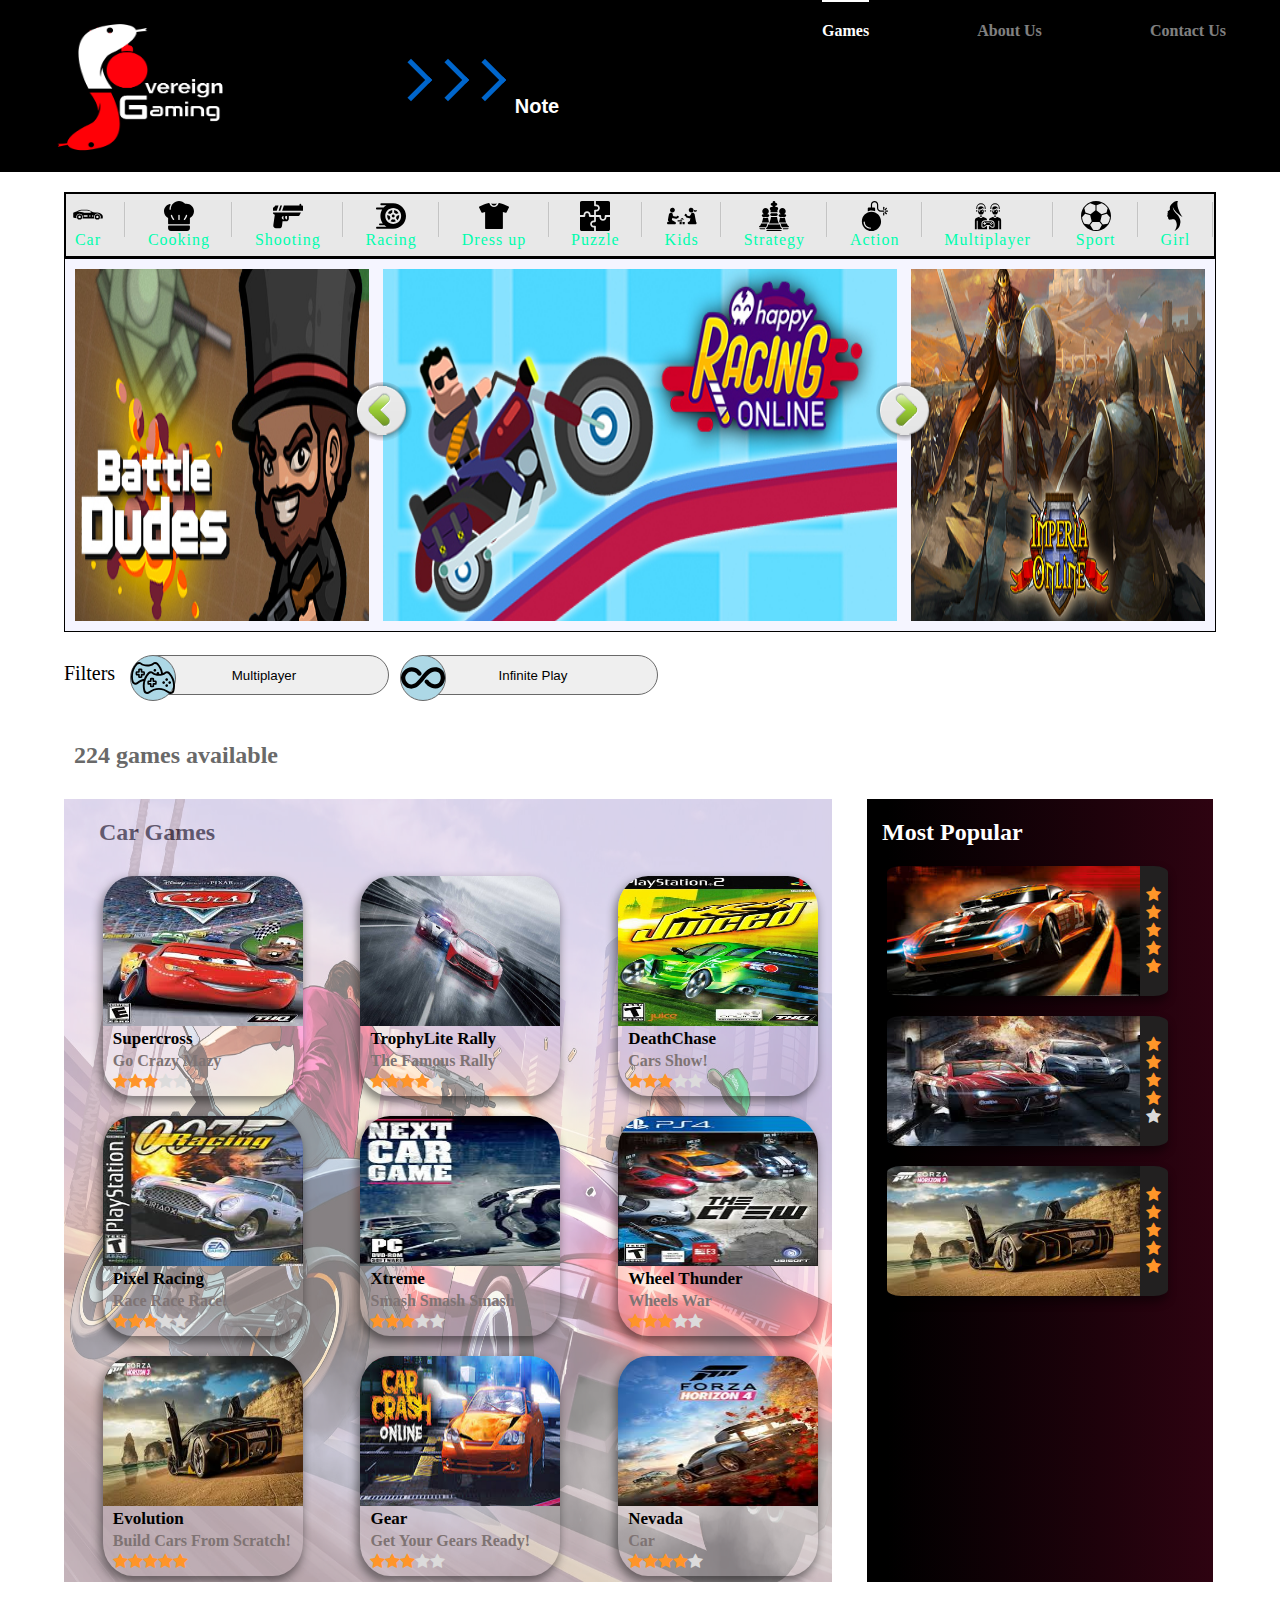
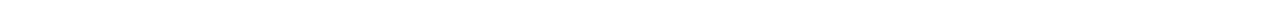
==== commit f6a47f99: "updated" ====
--- a/games/index.html
+++ b/games/index.html
@@ -162,7 +162,7 @@
         <footer>
             <section>
                 <h2 class="showCategoryName">Car Games</h2>
-                <img src="../web1Project/images/backgroundMainImages/car.jpg" alt="">
+                <img src="../games/images/backgroundMainImages/car.jpg" alt="">
                 <div id="actionGamesContainer-Container">
                     <div id="actionGamesContainer">
                     </div>
--- a/games/styles.css
+++ b/games/styles.css
@@ -272,18 +272,18 @@
 }
 
 .mainGames a:first-of-type {
-  background-image: url(../web1Project/images/battledudesio.jpg);
+  background-image: url(../games/images/battledudesio.jpg);
   background-repeat: no-repeat;
   background-size: 100% 100%;
 }
 .mainGames a:nth-of-type(2) {
-  background-image: url(../web1Project/images/happy-racing-online.jpg);
+  background-image: url(../games/images/happy-racing-online.jpg);
   background-repeat: no-repeat;
   background-size: 100% 100%;
   /* flex-grow: 2; */
 }
 .mainGames a:last-of-type {
-  background-image: url(../web1Project/images/imperia-online.jpg);
+  background-image: url(../games/images/imperia-online.jpg);
   background-repeat: no-repeat;
   background-size: 100% 100%;
 }
@@ -303,12 +303,12 @@
 }
 
 .right {
-  background: url("../web1Project/images/arrow-right.png") no-repeat 0 0;
+  background: url("../games/images/arrow-right.png") no-repeat 0 0;
   /* left: 965px; */
   left: 70.5%;
 }
 .left {
-  background: url("../web1Project/images/arrow-left.png") no-repeat 0 0;
+  background: url("../games/images/arrow-left.png") no-repeat 0 0;
 }
 
 .mainGames .structure {
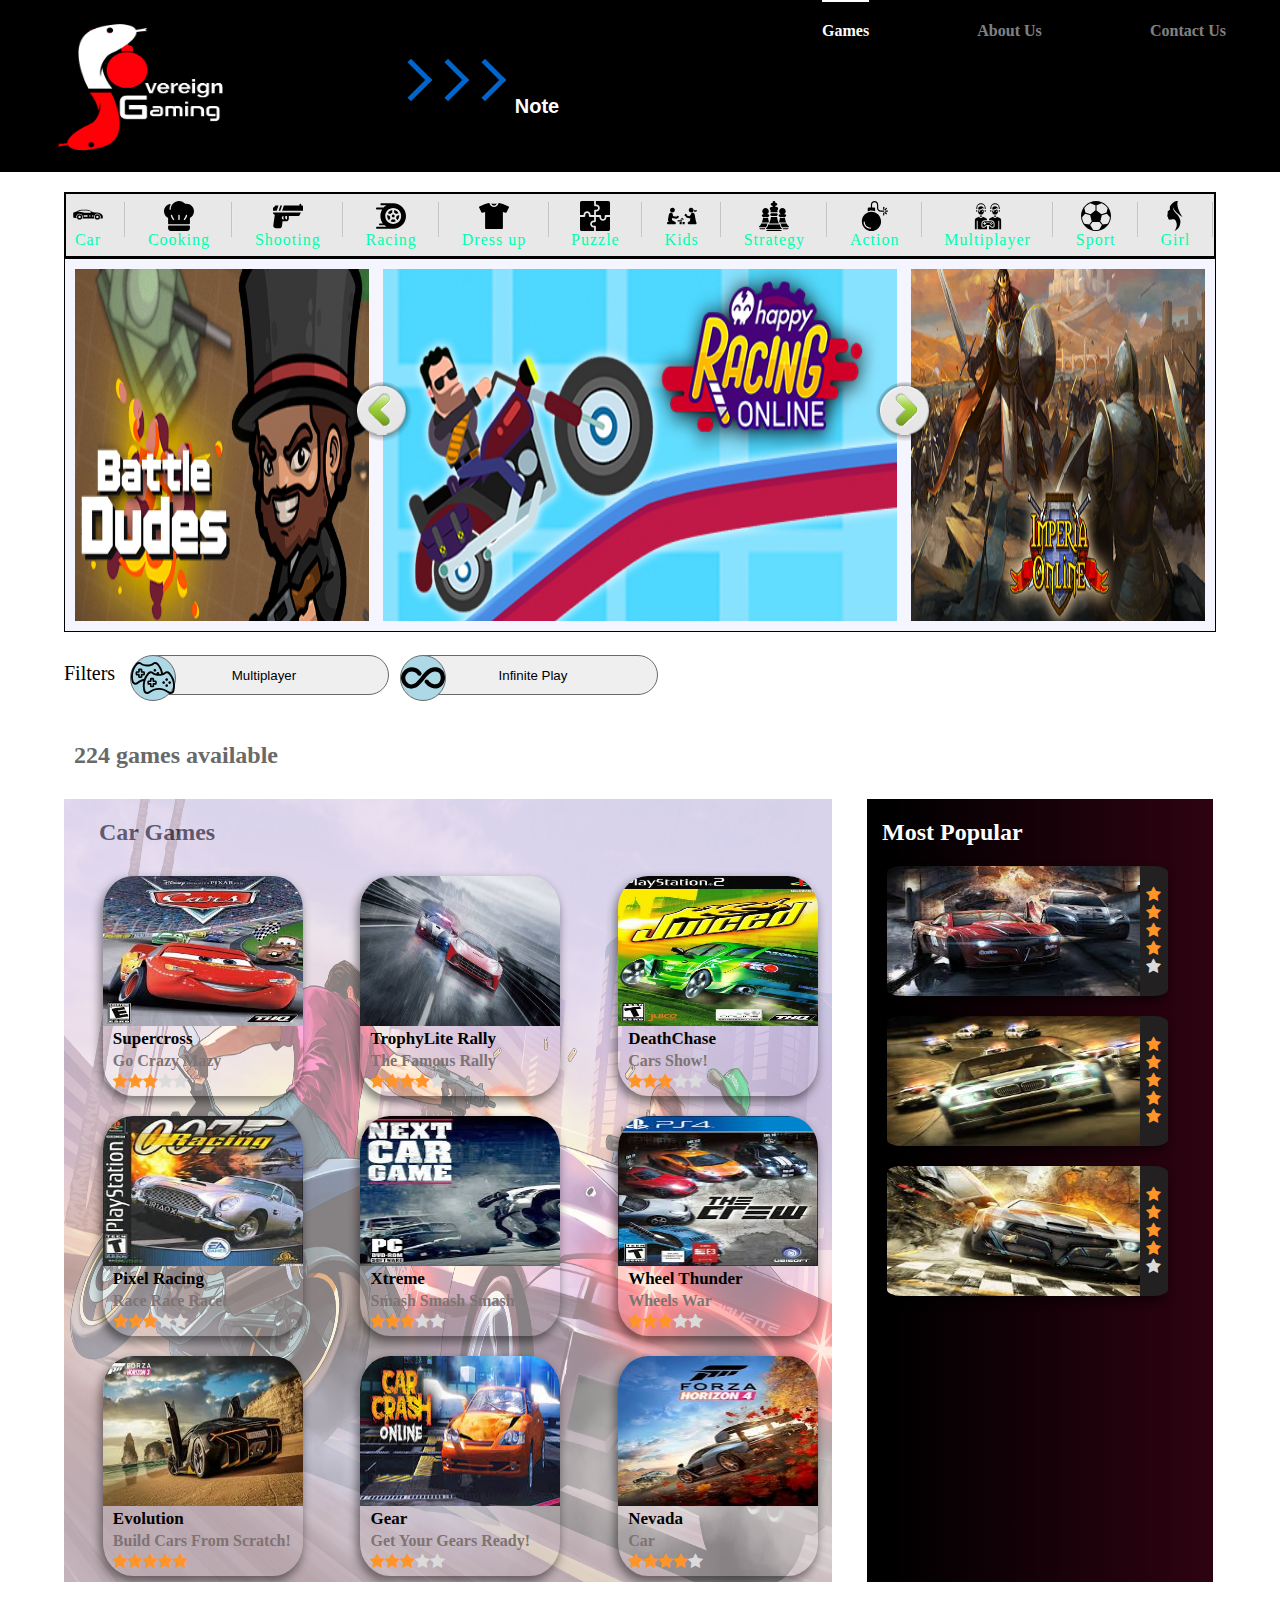
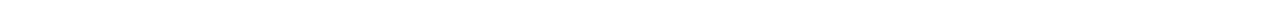
==== commit 62b71a6b: "Update index.html" ====
--- a/games/index.html
+++ b/games/index.html
@@ -38,7 +38,7 @@
                 <div class="modal-body">
                     This non responsive website was made as a first project after learning the basics of HTML CSS and JS it is made from scratch along with the games Snake and MineSweeper which can be found in the Kids and Strategy categories. 
                 </br>
-                    It is meant as a demonstration of my capabilities as of Nov 2021. For more details on the project I have included the <a href="readMe.txt" target="_blank">readMe</a> file
+                    It is meant as a demonstration of my capabilities as of Nov 2021. For more details on the project please refer to the <a href="readMe.txt" target="_blank">readMe</a> file
                 </div>
             </div>
             
